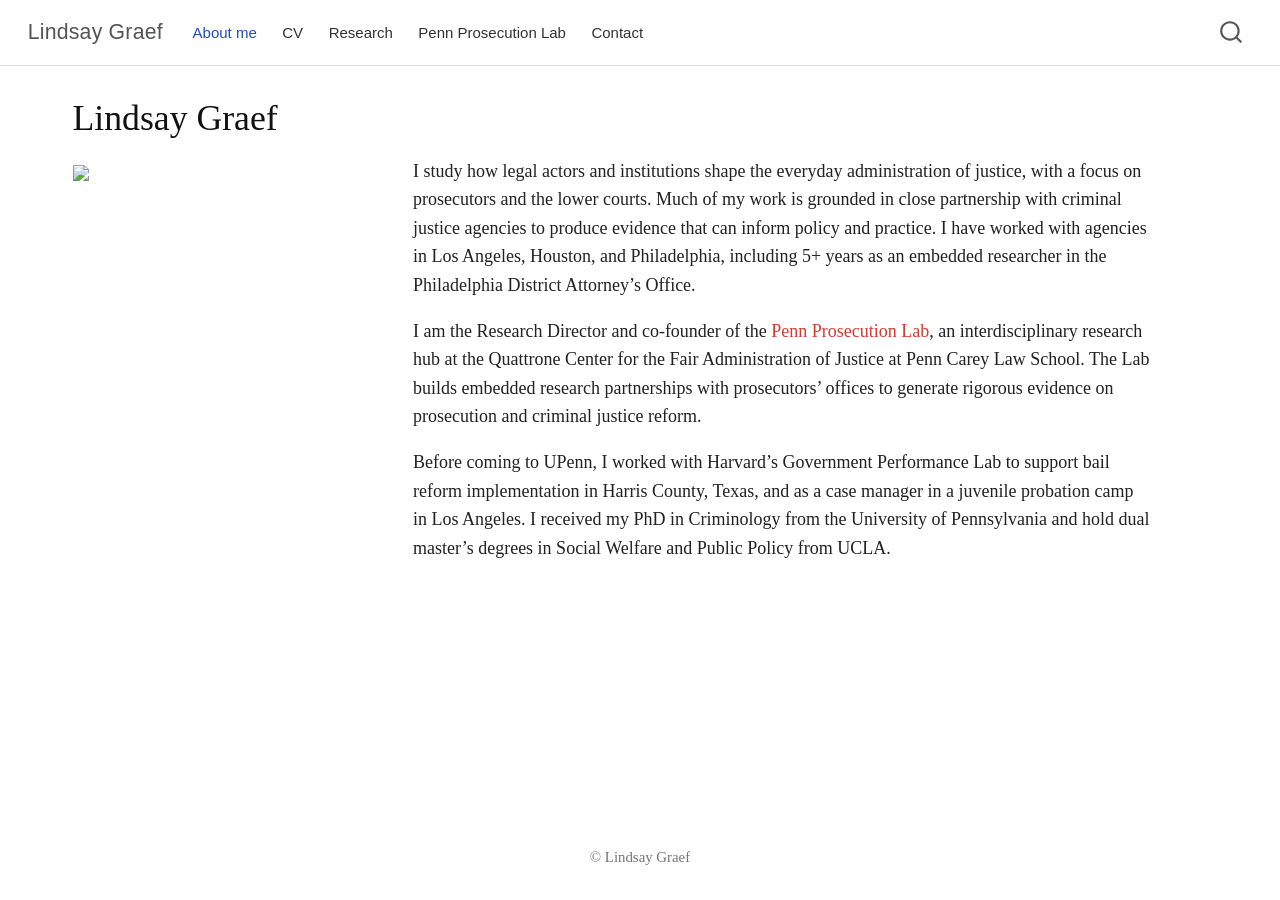
==== index.html @ 12409f02 "Built site for gh-pages" ====
<!DOCTYPE html>
<html xmlns="http://www.w3.org/1999/xhtml" lang="en" xml:lang="en"><head>

<meta charset="utf-8">
<meta name="generator" content="quarto-1.9.38">

<meta name="viewport" content="width=device-width, initial-scale=1.0, user-scalable=yes">


<title>Lindsay Graef</title>
<style>
/* Default styles provided by pandoc.
** See https://pandoc.org/MANUAL.html#variables-for-html for config info.
*/
code{white-space: pre-wrap;}
span.smallcaps{font-variant: small-caps;}
div.columns{display: flex; gap: min(4vw, 1.5em);}
div.column{flex: auto; overflow-x: auto;}
div.hanging-indent{margin-left: 1.5em; text-indent: -1.5em;}
ul.task-list{list-style: none;}
ul.task-list li input[type="checkbox"] {
  width: 0.8em;
  margin: 0 0.8em 0.2em -1em; /* quarto-specific, see https://github.com/quarto-dev/quarto-cli/issues/4556 */ 
  vertical-align: middle;
}
</style>


<script src="site_libs/quarto-nav/quarto-nav.js"></script>
<script src="site_libs/quarto-nav/headroom.min.js"></script>
<script src="site_libs/clipboard/clipboard.min.js"></script>
<script src="site_libs/quarto-search/autocomplete.umd.js"></script>
<script src="site_libs/quarto-search/fuse.min.js"></script>
<script src="site_libs/quarto-search/quarto-search.js"></script>
<meta name="quarto:offset" content="./">
<script src="site_libs/quarto-html/quarto.js" type="module"></script>
<script src="site_libs/quarto-html/tabsets/tabsets.js" type="module"></script>
<script src="site_libs/quarto-html/popper.min.js"></script>
<script src="site_libs/quarto-html/tippy.umd.min.js"></script>
<script src="site_libs/quarto-html/anchor.min.js"></script>
<link href="site_libs/quarto-html/tippy.css" rel="stylesheet">
<link href="site_libs/quarto-html/quarto-syntax-highlighting-15634bcf2e68342d4ad2dfa704d543f6.css" rel="stylesheet" id="quarto-text-highlighting-styles">
<script src="site_libs/bootstrap/bootstrap.min.js"></script>
<link href="site_libs/bootstrap/bootstrap-icons.css" rel="stylesheet">
<link href="site_libs/bootstrap/bootstrap-158031087360bce0ff56dc785ce39e06.min.css" rel="stylesheet" append-hash="true" id="quarto-bootstrap" data-mode="light">
<script id="quarto-search-options" type="application/json">{
  "location": "navbar",
  "copy-button": false,
  "collapse-after": 3,
  "panel-placement": "end",
  "type": "overlay",
  "limit": 50,
  "keyboard-shortcut": [
    "f",
    "/",
    "s"
  ],
  "show-item-context": false,
  "language": {
    "search-no-results-text": "No results",
    "search-matching-documents-text": "matching documents",
    "search-copy-link-title": "Copy link to search",
    "search-hide-matches-text": "Hide additional matches",
    "search-more-match-text": "more match in this document",
    "search-more-matches-text": "more matches in this document",
    "search-clear-button-title": "Clear",
    "search-text-placeholder": "",
    "search-detached-cancel-button-title": "Cancel",
    "search-submit-button-title": "Submit",
    "search-label": "Search"
  }
}</script>
<style>html{ scroll-behavior: smooth; }</style>


<link rel="stylesheet" href="styles.css">
</head>

<body class="nav-fixed quarto-light">

<div id="quarto-search-results"></div>
  <header id="quarto-header" class="headroom fixed-top">
    <nav class="navbar navbar-expand-lg " data-bs-theme="dark">
      <div class="navbar-container container-fluid">
      <div class="navbar-brand-container mx-auto">
    <a class="navbar-brand" href="./index.html">
    <span class="navbar-title">Lindsay Graef</span>
    </a>
  </div>
            <div id="quarto-search" class="" title="Search"></div>
          <button class="navbar-toggler" type="button" data-bs-toggle="collapse" data-bs-target="#navbarCollapse" aria-controls="navbarCollapse" role="menu" aria-expanded="false" aria-label="Toggle navigation" onclick="if (window.quartoToggleHeadroom) { window.quartoToggleHeadroom(); }">
  <span class="navbar-toggler-icon"></span>
</button>
          <div class="collapse navbar-collapse" id="navbarCollapse">
            <ul class="navbar-nav navbar-nav-scroll me-auto">
  <li class="nav-item">
    <a class="nav-link active" href="./index.html" aria-current="page"> 
<span class="menu-text">About me</span></a>
  </li>  
  <li class="nav-item">
    <a class="nav-link" href="./cv.html"> 
<span class="menu-text">CV</span></a>
  </li>  
  <li class="nav-item">
    <a class="nav-link" href="./research.html"> 
<span class="menu-text">Research</span></a>
  </li>  
  <li class="nav-item">
    <a class="nav-link" href="https://www.law.upenn.edu/institutes/quattronecenter/prosecution-lab/"> 
<span class="menu-text">Penn Prosecution Lab</span></a>
  </li>  
  <li class="nav-item">
    <a class="nav-link" href="./contact.html"> 
<span class="menu-text">Contact</span></a>
  </li>  
</ul>
            <ul class="navbar-nav navbar-nav-scroll ms-auto">
</ul>
          </div> <!-- /navcollapse -->
            <div class="quarto-navbar-tools">
</div>
      </div> <!-- /container-fluid -->
    </nav>
</header>
<!-- content -->
<div id="quarto-content" class="quarto-container page-columns page-rows-contents page-layout-full page-navbar">
<!-- sidebar -->
<!-- margin-sidebar -->
    
<!-- main -->
<main class="content column-page" id="quarto-document-content">

<header id="title-block-header" class="quarto-title-block default">
<div class="quarto-title">
<h1 class="title">Lindsay Graef</h1>
</div>



<div class="quarto-title-meta column-page">

    
  
    
  </div>
  


</header>


<div class="columns">
<div class="column" style="width:30%;">
<p><img src="images/Headshot_LG-10.jpg" class="img-fluid" style="width:90.0%"></p>
</div><div class="column" style="width:65%;">
<p>I study how legal actors and institutions shape the everyday administration of justice, with a focus on prosecutors and the lower courts. Much of my work is grounded in close partnership with criminal justice agencies to produce evidence that can inform policy and practice. I have worked with agencies in Los Angeles, Houston, and Philadelphia, including 5+ years as an embedded researcher in the Philadelphia District Attorney’s Office.</p>
<p>I am the Research Director and co-founder of the <a href="https://www.law.upenn.edu/institutes/quattronecenter/prosecution-lab/">Penn Prosecution Lab</a>, an interdisciplinary research hub at the Quattrone Center for the Fair Administration of Justice at Penn Carey Law School. The Lab builds embedded research partnerships with prosecutors’ offices to generate rigorous evidence on prosecution and criminal justice reform.</p>
<p>Before coming to UPenn, I worked with Harvard’s Government Performance Lab to support bail reform implementation in Harris County, Texas, and as a case manager in a juvenile probation camp in Los Angeles. I received my PhD in Criminology from the University of Pennsylvania and hold dual master’s degrees in Social Welfare and Public Policy from UCLA.</p>
</div>
</div>



</main> <!-- /main -->
<script id="quarto-html-after-body" type="application/javascript">
  window.document.addEventListener("DOMContentLoaded", function (event) {
    const icon = "";
    const anchorJS = new window.AnchorJS();
    anchorJS.options = {
      placement: 'right',
      icon: icon
    };
    anchorJS.add('.anchored');
    const isCodeAnnotation = (el) => {
      for (const clz of el.classList) {
        if (clz.startsWith('code-annotation-')) {                     
          return true;
        }
      }
      return false;
    }
    const onCopySuccess = function(e) {
      // button target
      const button = e.trigger;
      // don't keep focus
      button.blur();
      // flash "checked"
      button.classList.add('code-copy-button-checked');
      var currentTitle = button.getAttribute("title");
      button.setAttribute("title", "Copied!");
      let tooltip;
      if (window.bootstrap) {
        button.setAttribute("data-bs-toggle", "tooltip");
        button.setAttribute("data-bs-placement", "left");
        button.setAttribute("data-bs-title", "Copied!");
        tooltip = new bootstrap.Tooltip(button, 
          { trigger: "manual", 
            customClass: "code-copy-button-tooltip",
            offset: [0, -8]});
        tooltip.show();    
      }
      setTimeout(function() {
        if (tooltip) {
          tooltip.hide();
          button.removeAttribute("data-bs-title");
          button.removeAttribute("data-bs-toggle");
          button.removeAttribute("data-bs-placement");
        }
        button.setAttribute("title", currentTitle);
        button.classList.remove('code-copy-button-checked');
      }, 1000);
      // clear code selection
      e.clearSelection();
    }
    const getTextToCopy = function(trigger) {
      const outerScaffold = trigger.parentElement.cloneNode(true);
      const codeEl = outerScaffold.querySelector('code');
      for (const childEl of codeEl.children) {
        if (isCodeAnnotation(childEl)) {
          childEl.remove();
        }
      }
      return codeEl.innerText;
    }
    const clipboard = new window.ClipboardJS('.code-copy-button:not([data-in-quarto-modal])', {
      text: getTextToCopy
    });
    clipboard.on('success', onCopySuccess);
    if (window.document.getElementById('quarto-embedded-source-code-modal')) {
      const clipboardModal = new window.ClipboardJS('.code-copy-button[data-in-quarto-modal]', {
        text: getTextToCopy,
        container: window.document.getElementById('quarto-embedded-source-code-modal')
      });
      clipboardModal.on('success', onCopySuccess);
    }
      var localhostRegex = new RegExp(/^(?:http|https):\/\/localhost\:?[0-9]*\//);
      var mailtoRegex = new RegExp(/^mailto:/);
        var filterRegex = new RegExp("https:\/\/lagraef\.github\.io\/website\/");
      var isInternal = (href) => {
          return filterRegex.test(href) || localhostRegex.test(href) || mailtoRegex.test(href);
      }
      // Inspect non-navigation links and adorn them if external
     var links = window.document.querySelectorAll('a[href]:not(.nav-link):not(.navbar-brand):not(.toc-action):not(.sidebar-link):not(.sidebar-item-toggle):not(.pagination-link):not(.no-external):not([aria-hidden]):not(.dropdown-item):not(.quarto-navigation-tool):not(.about-link)');
      for (var i=0; i<links.length; i++) {
        const link = links[i];
        if (!isInternal(link.href)) {
          // undo the damage that might have been done by quarto-nav.js in the case of
          // links that we want to consider external
          if (link.dataset.originalHref !== undefined) {
            link.href = link.dataset.originalHref;
          }
        }
      }
    function tippyHover(el, contentFn, onTriggerFn, onUntriggerFn) {
      const config = {
        allowHTML: true,
        maxWidth: 500,
        delay: 100,
        arrow: false,
        appendTo: function(el) {
            return el.parentElement;
        },
        interactive: true,
        interactiveBorder: 10,
        theme: 'quarto',
        placement: 'bottom-start',
      };
      if (contentFn) {
        config.content = contentFn;
      }
      if (onTriggerFn) {
        config.onTrigger = onTriggerFn;
      }
      if (onUntriggerFn) {
        config.onUntrigger = onUntriggerFn;
      }
      window.tippy(el, config); 
    }
    const noterefs = window.document.querySelectorAll('a[role="doc-noteref"]');
    for (var i=0; i<noterefs.length; i++) {
      const ref = noterefs[i];
      tippyHover(ref, function() {
        // use id or data attribute instead here
        let href = ref.getAttribute('data-footnote-href') || ref.getAttribute('href');
        try { href = new URL(href).hash; } catch {}
        const id = href.replace(/^#\/?/, "");
        const note = window.document.getElementById(id);
        if (note) {
          return note.innerHTML;
        } else {
          return "";
        }
      });
    }
    const xrefs = window.document.querySelectorAll('a.quarto-xref');
    const processXRef = (id, note) => {
      // Strip column container classes
      const stripColumnClz = (el) => {
        el.classList.remove("page-full", "page-columns");
        if (el.children) {
          for (const child of el.children) {
            stripColumnClz(child);
          }
        }
      }
      stripColumnClz(note)
      if (id === null || id.startsWith('sec-')) {
        // Special case sections, only their first couple elements
        const container = document.createElement("div");
        if (note.children && note.children.length > 2) {
          container.appendChild(note.children[0].cloneNode(true));
          for (let i = 1; i < note.children.length; i++) {
            const child = note.children[i];
            if (child.tagName === "P" && child.innerText === "") {
              continue;
            } else {
              container.appendChild(child.cloneNode(true));
              break;
            }
          }
          if (window.Quarto?.typesetMath) {
            window.Quarto.typesetMath(container);
          }
          return container.innerHTML
        } else {
          if (window.Quarto?.typesetMath) {
            window.Quarto.typesetMath(note);
          }
          return note.innerHTML;
        }
      } else {
        // Remove any anchor links if they are present
        const anchorLink = note.querySelector('a.anchorjs-link');
        if (anchorLink) {
          anchorLink.remove();
        }
        if (window.Quarto?.typesetMath) {
          window.Quarto.typesetMath(note);
        }
        if (note.classList.contains("callout")) {
          return note.outerHTML;
        } else {
          return note.innerHTML;
        }
      }
    }
    for (var i=0; i<xrefs.length; i++) {
      const xref = xrefs[i];
      tippyHover(xref, undefined, function(instance) {
        instance.disable();
        let url = xref.getAttribute('href');
        let hash = undefined; 
        if (url.startsWith('#')) {
          hash = url;
        } else {
          try { hash = new URL(url).hash; } catch {}
        }
        if (hash) {
          const id = hash.replace(/^#\/?/, "");
          const note = window.document.getElementById(id);
          if (note !== null) {
            try {
              const html = processXRef(id, note.cloneNode(true));
              instance.setContent(html);
            } finally {
              instance.enable();
              instance.show();
            }
          } else {
            // See if we can fetch this
            fetch(url.split('#')[0])
            .then(res => res.text())
            .then(html => {
              const parser = new DOMParser();
              const htmlDoc = parser.parseFromString(html, "text/html");
              const note = htmlDoc.getElementById(id);
              if (note !== null) {
                const html = processXRef(id, note);
                instance.setContent(html);
              } 
            }).finally(() => {
              instance.enable();
              instance.show();
            });
          }
        } else {
          // See if we can fetch a full url (with no hash to target)
          // This is a special case and we should probably do some content thinning / targeting
          fetch(url)
          .then(res => res.text())
          .then(html => {
            const parser = new DOMParser();
            const htmlDoc = parser.parseFromString(html, "text/html");
            const note = htmlDoc.querySelector('main.content');
            if (note !== null) {
              // This should only happen for chapter cross references
              // (since there is no id in the URL)
              // remove the first header
              if (note.children.length > 0 && note.children[0].tagName === "HEADER") {
                note.children[0].remove();
              }
              const html = processXRef(null, note);
              instance.setContent(html);
            } 
          }).finally(() => {
            instance.enable();
            instance.show();
          });
        }
      }, function(instance) {
      });
    }
        let selectedAnnoteEl;
        const selectorForAnnotation = ( cell, annotation) => {
          let cellAttr = 'data-code-cell="' + cell + '"';
          let lineAttr = 'data-code-annotation="' +  annotation + '"';
          const selector = 'span[' + cellAttr + '][' + lineAttr + ']';
          return selector;
        }
        const selectCodeLines = (annoteEl) => {
          const doc = window.document;
          const targetCell = annoteEl.getAttribute("data-target-cell");
          const targetAnnotation = annoteEl.getAttribute("data-target-annotation");
          const annoteSpan = window.document.querySelector(selectorForAnnotation(targetCell, targetAnnotation));
          const lines = annoteSpan.getAttribute("data-code-lines").split(",");
          const lineIds = lines.map((line) => {
            return targetCell + "-" + line;
          })
          let top = null;
          let height = null;
          let parent = null;
          if (lineIds.length > 0) {
              //compute the position of the single el (top and bottom and make a div)
              const el = window.document.getElementById(lineIds[0]);
              top = el.offsetTop;
              height = el.offsetHeight;
              parent = el.parentElement.parentElement;
            if (lineIds.length > 1) {
              const lastEl = window.document.getElementById(lineIds[lineIds.length - 1]);
              const bottom = lastEl.offsetTop + lastEl.offsetHeight;
              height = bottom - top;
            }
            if (top !== null && height !== null && parent !== null) {
              // cook up a div (if necessary) and position it 
              let div = window.document.getElementById("code-annotation-line-highlight");
              if (div === null) {
                div = window.document.createElement("div");
                div.setAttribute("id", "code-annotation-line-highlight");
                div.style.position = 'absolute';
                parent.appendChild(div);
              }
              div.style.top = top - 2 + "px";
              div.style.height = height + 4 + "px";
              div.style.left = 0;
              let gutterDiv = window.document.getElementById("code-annotation-line-highlight-gutter");
              if (gutterDiv === null) {
                gutterDiv = window.document.createElement("div");
                gutterDiv.setAttribute("id", "code-annotation-line-highlight-gutter");
                gutterDiv.style.position = 'absolute';
                const codeCell = window.document.getElementById(targetCell);
                const gutter = codeCell.querySelector('.code-annotation-gutter');
                gutter.appendChild(gutterDiv);
              }
              gutterDiv.style.top = top - 2 + "px";
              gutterDiv.style.height = height + 4 + "px";
            }
            selectedAnnoteEl = annoteEl;
          }
        };
        const unselectCodeLines = () => {
          const elementsIds = ["code-annotation-line-highlight", "code-annotation-line-highlight-gutter"];
          elementsIds.forEach((elId) => {
            const div = window.document.getElementById(elId);
            if (div) {
              div.remove();
            }
          });
          selectedAnnoteEl = undefined;
        };
          // Handle positioning of the toggle
      window.addEventListener(
        "resize",
        throttle(() => {
          elRect = undefined;
          if (selectedAnnoteEl) {
            selectCodeLines(selectedAnnoteEl);
          }
        }, 10)
      );
      function throttle(fn, ms) {
      let throttle = false;
      let timer;
        return (...args) => {
          if(!throttle) { // first call gets through
              fn.apply(this, args);
              throttle = true;
          } else { // all the others get throttled
              if(timer) clearTimeout(timer); // cancel #2
              timer = setTimeout(() => {
                fn.apply(this, args);
                timer = throttle = false;
              }, ms);
          }
        };
      }
        // Attach click handler to the DT
        const annoteDls = window.document.querySelectorAll('dt[data-target-cell]');
        for (const annoteDlNode of annoteDls) {
          annoteDlNode.addEventListener('click', (event) => {
            const clickedEl = event.target;
            if (clickedEl !== selectedAnnoteEl) {
              unselectCodeLines();
              const activeEl = window.document.querySelector('dt[data-target-cell].code-annotation-active');
              if (activeEl) {
                activeEl.classList.remove('code-annotation-active');
              }
              selectCodeLines(clickedEl);
              clickedEl.classList.add('code-annotation-active');
            } else {
              // Unselect the line
              unselectCodeLines();
              clickedEl.classList.remove('code-annotation-active');
            }
          });
        }
    const findCites = (el) => {
      const parentEl = el.parentElement;
      if (parentEl) {
        const cites = parentEl.dataset.cites;
        if (cites) {
          return {
            el,
            cites: cites.split(' ')
          };
        } else {
          return findCites(el.parentElement)
        }
      } else {
        return undefined;
      }
    };
    var bibliorefs = window.document.querySelectorAll('a[role="doc-biblioref"]');
    for (var i=0; i<bibliorefs.length; i++) {
      const ref = bibliorefs[i];
      const citeInfo = findCites(ref);
      if (citeInfo) {
        tippyHover(citeInfo.el, function() {
          var popup = window.document.createElement('div');
          citeInfo.cites.forEach(function(cite) {
            var citeDiv = window.document.createElement('div');
            citeDiv.classList.add('hanging-indent');
            citeDiv.classList.add('csl-entry');
            var biblioDiv = window.document.getElementById('ref-' + cite);
            if (biblioDiv) {
              citeDiv.innerHTML = biblioDiv.innerHTML;
            }
            popup.appendChild(citeDiv);
          });
          return popup.innerHTML;
        });
      }
    }
  });
  </script>
</div> <!-- /content -->
<footer class="footer">
  <div class="nav-footer">
    <div class="nav-footer-left">
      &nbsp;
    </div>   
    <div class="nav-footer-center">
<p>© Lindsay Graef</p>
</div>
    <div class="nav-footer-right">
      &nbsp;
    </div>
  </div>
</footer>




<script src="site_libs/quarto-html/zenscroll-min.js"></script>
</body></html>
---- site_libs/quarto-html/tippy.css ----
.tippy-box[data-animation=fade][data-state=hidden]{opacity:0}[data-tippy-root]{max-width:calc(100vw - 10px)}.tippy-box{position:relative;background-color:#333;color:#fff;border-radius:4px;font-size:14px;line-height:1.4;white-space:normal;outline:0;transition-property:transform,visibility,opacity}.tippy-box[data-placement^=top]>.tippy-arrow{bottom:0}.tippy-box[data-placement^=top]>.tippy-arrow:before{bottom:-7px;left:0;border-width:8px 8px 0;border-top-color:initial;transform-origin:center top}.tippy-box[data-placement^=bottom]>.tippy-arrow{top:0}.tippy-box[data-placement^=bottom]>.tippy-arrow:before{top:-7px;left:0;border-width:0 8px 8px;border-bottom-color:initial;transform-origin:center bottom}.tippy-box[data-placement^=left]>.tippy-arrow{right:0}.tippy-box[data-placement^=left]>.tippy-arrow:before{border-width:8px 0 8px 8px;border-left-color:initial;right:-7px;transform-origin:center left}.tippy-box[data-placement^=right]>.tippy-arrow{left:0}.tippy-box[data-placement^=right]>.tippy-arrow:before{left:-7px;border-width:8px 8px 8px 0;border-right-color:initial;transform-origin:center right}.tippy-box[data-inertia][data-state=visible]{transition-timing-function:cubic-bezier(.54,1.5,.38,1.11)}.tippy-arrow{width:16px;height:16px;color:#333}.tippy-arrow:before{content:"";position:absolute;border-color:transparent;border-style:solid}.tippy-content{position:relative;padding:5px 9px;z-index:1}
---- site_libs/quarto-html/quarto-syntax-highlighting-15634bcf2e68342d4ad2dfa704d543f6.css ----
/* quarto syntax highlight colors */
:root {
  --quarto-hl-ot-color: #003B4F;
  --quarto-hl-at-color: #657422;
  --quarto-hl-ss-color: #20794D;
  --quarto-hl-an-color: #5E5E5E;
  --quarto-hl-fu-color: #4758AB;
  --quarto-hl-st-color: #20794D;
  --quarto-hl-cf-color: #003B4F;
  --quarto-hl-op-color: #5E5E5E;
  --quarto-hl-er-color: #AD0000;
  --quarto-hl-bn-color: #AD0000;
  --quarto-hl-al-color: #AD0000;
  --quarto-hl-va-color: #111111;
  --quarto-hl-bu-color: inherit;
  --quarto-hl-ex-color: inherit;
  --quarto-hl-pp-color: #AD0000;
  --quarto-hl-in-color: #5E5E5E;
  --quarto-hl-vs-color: #20794D;
  --quarto-hl-wa-color: #5E5E5E;
  --quarto-hl-do-color: #5E5E5E;
  --quarto-hl-im-color: #00769E;
  --quarto-hl-ch-color: #20794D;
  --quarto-hl-dt-color: #AD0000;
  --quarto-hl-fl-color: #AD0000;
  --quarto-hl-co-color: #5E5E5E;
  --quarto-hl-cv-color: #5E5E5E;
  --quarto-hl-cn-color: #8f5902;
  --quarto-hl-sc-color: #5E5E5E;
  --quarto-hl-dv-color: #AD0000;
  --quarto-hl-kw-color: #003B4F;
}

/* other quarto variables */
:root {
  --quarto-font-monospace: SFMono-Regular, Menlo, Monaco, Consolas, "Liberation Mono", "Courier New", monospace;
}

/* syntax highlight based on Pandoc's rules */
pre > code.sourceCode > span {
  color: #003B4F;
}

code.sourceCode > span {
  color: #003B4F;
}

div.sourceCode,
div.sourceCode pre.sourceCode {
  color: #003B4F;
}

/* Normal */
code span {
  color: #003B4F;
}

/* Alert */
code span.al {
  color: #AD0000;
  font-style: inherit;
}

/* Annotation */
code span.an {
  color: #5E5E5E;
  font-style: inherit;
}

/* Attribute */
code span.at {
  color: #657422;
  font-style: inherit;
}

/* BaseN */
code span.bn {
  color: #AD0000;
  font-style: inherit;
}

/* BuiltIn */
code span.bu {
  font-style: inherit;
}

/* ControlFlow */
code span.cf {
  color: #003B4F;
  font-weight: bold;
  font-style: inherit;
}

/* Char */
code span.ch {
  color: #20794D;
  font-style: inherit;
}

/* Constant */
code span.cn {
  color: #8f5902;
  font-style: inherit;
}

/* Comment */
code span.co {
  color: #5E5E5E;
  font-style: inherit;
}

/* CommentVar */
code span.cv {
  color: #5E5E5E;
  font-style: italic;
}

/* Documentation */
code span.do {
  color: #5E5E5E;
  font-style: italic;
}

/* DataType */
code span.dt {
  color: #AD0000;
  font-style: inherit;
}

/* DecVal */
code span.dv {
  color: #AD0000;
  font-style: inherit;
}

/* Error */
code span.er {
  color: #AD0000;
  font-style: inherit;
}

/* Extension */
code span.ex {
  font-style: inherit;
}

/* Float */
code span.fl {
  color: #AD0000;
  font-style: inherit;
}

/* Function */
code span.fu {
  color: #4758AB;
  font-style: inherit;
}

/* Import */
code span.im {
  color: #00769E;
  font-style: inherit;
}

/* Information */
code span.in {
  color: #5E5E5E;
  font-style: inherit;
}

/* Keyword */
code span.kw {
  color: #003B4F;
  font-weight: bold;
  font-style: inherit;
}

/* Operator */
code span.op {
  color: #5E5E5E;
  font-style: inherit;
}

/* Other */
code span.ot {
  color: #003B4F;
  font-style: inherit;
}

/* Preprocessor */
code span.pp {
  color: #AD0000;
  font-style: inherit;
}

/* SpecialChar */
code span.sc {
  color: #5E5E5E;
  font-style: inherit;
}

/* SpecialString */
code span.ss {
  color: #20794D;
  font-style: inherit;
}

/* String */
code span.st {
  color: #20794D;
  font-style: inherit;
}

/* Variable */
code span.va {
  color: #111111;
  font-style: inherit;
}

/* VerbatimString */
code span.vs {
  color: #20794D;
  font-style: inherit;
}

/* Warning */
code span.wa {
  color: #5E5E5E;
  font-style: italic;
}

.prevent-inlining {
  content: "</";
}

/*# sourceMappingURL=f23921c56f73e400b49028c9186a1aa0.css.map */
---- styles.css ----
/* Minimal academic website styling inspired by clean text-forward faculty pages. */

:root {
  --body-font: Georgia, "Times New Roman", serif;
  --nav-font: -apple-system, BlinkMacSystemFont, "Segoe UI", sans-serif;
  --text-color: #222222;
  --muted-color: #666666;
  --link-color: #7a2e1f;
  --border-color: #dddddd;
  --page-width: 760px;
}

body {
  font-family: var(--body-font);
  color: var(--text-color);
  font-size: 18px;
  line-height: 1.58;
  background: #ffffff;
}

.navbar {
  background: #ffffff;
  border-bottom: 1px solid var(--border-color);
  font-family: var(--nav-font);
  font-size: 15px;
  padding-top: 0.6rem;
  padding-bottom: 0.6rem;
}

.navbar-title {
  font-weight: 500;
  letter-spacing: 0.01em;
}

.navbar .nav-link {
  color: #333333;
  padding-left: 0.75rem !important;
  padding-right: 0.75rem !important;
}

.navbar .nav-link:hover,
a:hover {
  color: var(--link-color);
  text-decoration: underline;
}

.quarto-title-block .title {
  font-family: var(--body-font);
  font-size: 2.1rem;
  font-weight: 400;
  margin-bottom: 1.6rem;
}

main.content {
  max-width: var(--page-width);
  margin-left: auto;
  margin-right: auto;
  padding-top: 2.4rem;
  padding-bottom: 3rem;
}

h1, h2, h3 {
  font-family: var(--body-font);
  font-weight: 400;
  color: #111111;
}

h3 {
  font-size: 1.25rem;
  margin-top: 2rem;
  margin-bottom: 0.75rem;
}

p {
  margin-bottom: 1.05rem;
}

a {
  color: var(--link-color);
  text-decoration: none;
}

.page-footer {
  border-top: 1px solid var(--border-color);
  font-family: var(--nav-font);
  font-size: 13px;
  color: var(--muted-color);
}

@media (max-width: 800px) {
  body {
    font-size: 17px;
  }

  main.content {
    padding-left: 1.25rem;
    padding-right: 1.25rem;
  }
}

main.content {
  max-width: 1200px;
  margin-left: auto;
  margin-right: auto;
}

/* Hyperlink color */
a {
  color: #D43A2F;
}

a:hover {
  color: #B2342A;
}
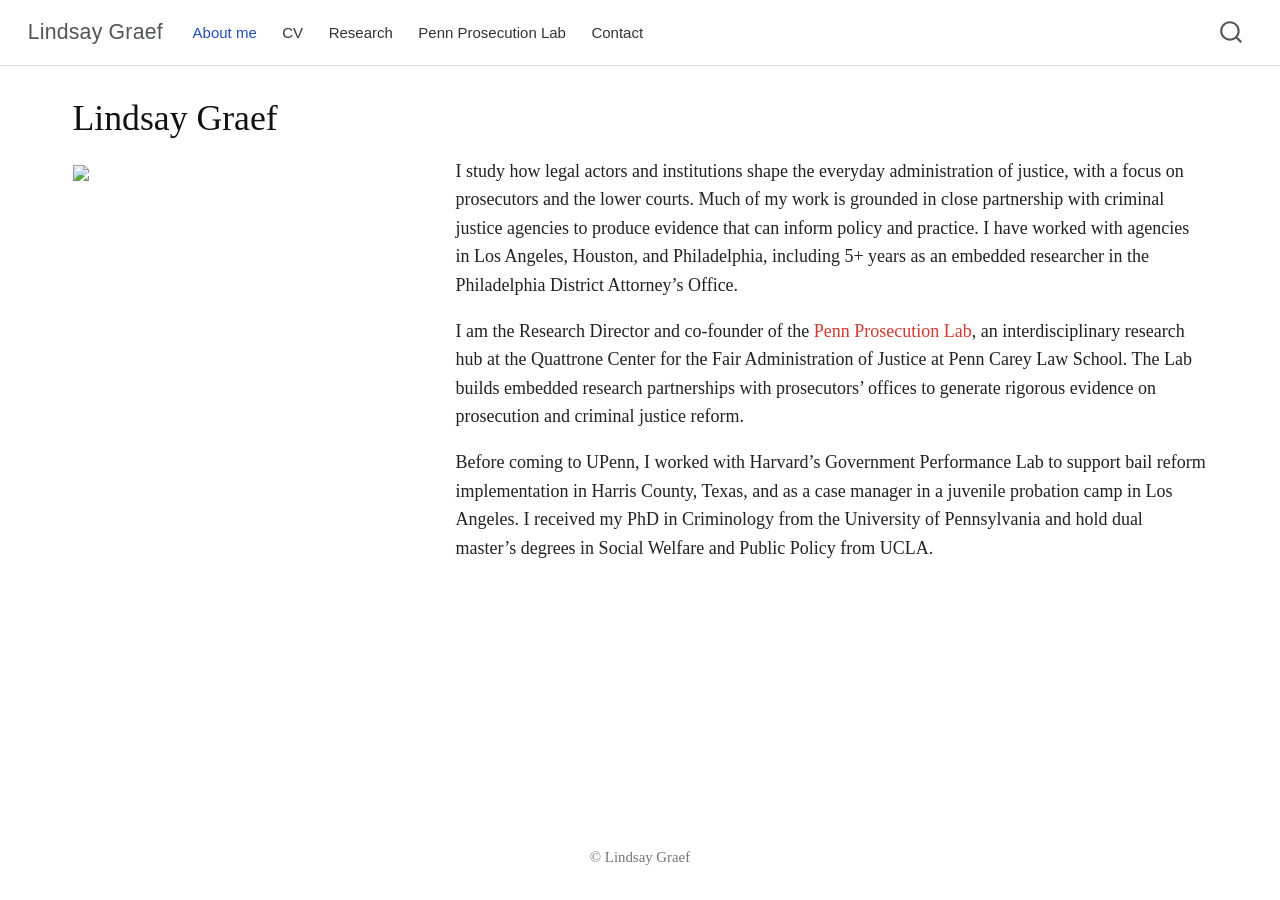
==== commit acd62b12: "Built site for gh-pages" ====
--- a/index.html
+++ b/index.html
@@ -149,10 +149,11 @@
 </header>
 
 
-<div class="columns">
-<div class="column" style="width:30%;">
-<p><img src="images/Headshot_LG-10.jpg" class="img-fluid" style="width:90.0%"></p>
-</div><div class="column" style="width:65%;">
+<div class="home-bio">
+<div class="home-bio-photo">
+<p><img src="images/Headshot_LG-10.jpg" class="img-fluid"></p>
+</div>
+<div class="home-bio-text">
 <p>I study how legal actors and institutions shape the everyday administration of justice, with a focus on prosecutors and the lower courts. Much of my work is grounded in close partnership with criminal justice agencies to produce evidence that can inform policy and practice. I have worked with agencies in Los Angeles, Houston, and Philadelphia, including 5+ years as an embedded researcher in the Philadelphia District Attorney’s Office.</p>
 <p>I am the Research Director and co-founder of the <a href="https://www.law.upenn.edu/institutes/quattronecenter/prosecution-lab/">Penn Prosecution Lab</a>, an interdisciplinary research hub at the Quattrone Center for the Fair Administration of Justice at Penn Carey Law School. The Lab builds embedded research partnerships with prosecutors’ offices to generate rigorous evidence on prosecution and criminal justice reform.</p>
 <p>Before coming to UPenn, I worked with Harvard’s Government Performance Lab to support bail reform implementation in Harris County, Texas, and as a case manager in a juvenile probation camp in Los Angeles. I received my PhD in Criminology from the University of Pennsylvania and hold dual master’s degrees in Social Welfare and Public Policy from UCLA.</p>
--- a/styles.css
+++ b/styles.css
@@ -111,4 +111,41 @@
 
 a:hover {
   color: #B2342A;
+}
+
+/* Homepage bio layout */
+.home-bio {
+  display: flex;
+  gap: 2.5rem;
+  align-items: flex-start;
+}
+
+.home-bio-photo {
+  flex: 0 0 30%;
+}
+
+.home-bio-photo img {
+  width: 100%;
+  max-width: 300px;
+}
+
+.home-bio-text {
+  flex: 1;
+}
+
+/* Mobile layout */
+@media (max-width: 768px) {
+  .home-bio {
+    display: block;
+  }
+
+  .home-bio-photo {
+    text-align: center;
+    margin-bottom: 1.5rem;
+  }
+
+  .home-bio-photo img {
+    width: 70%;
+    max-width: 280px;
+  }
 }
